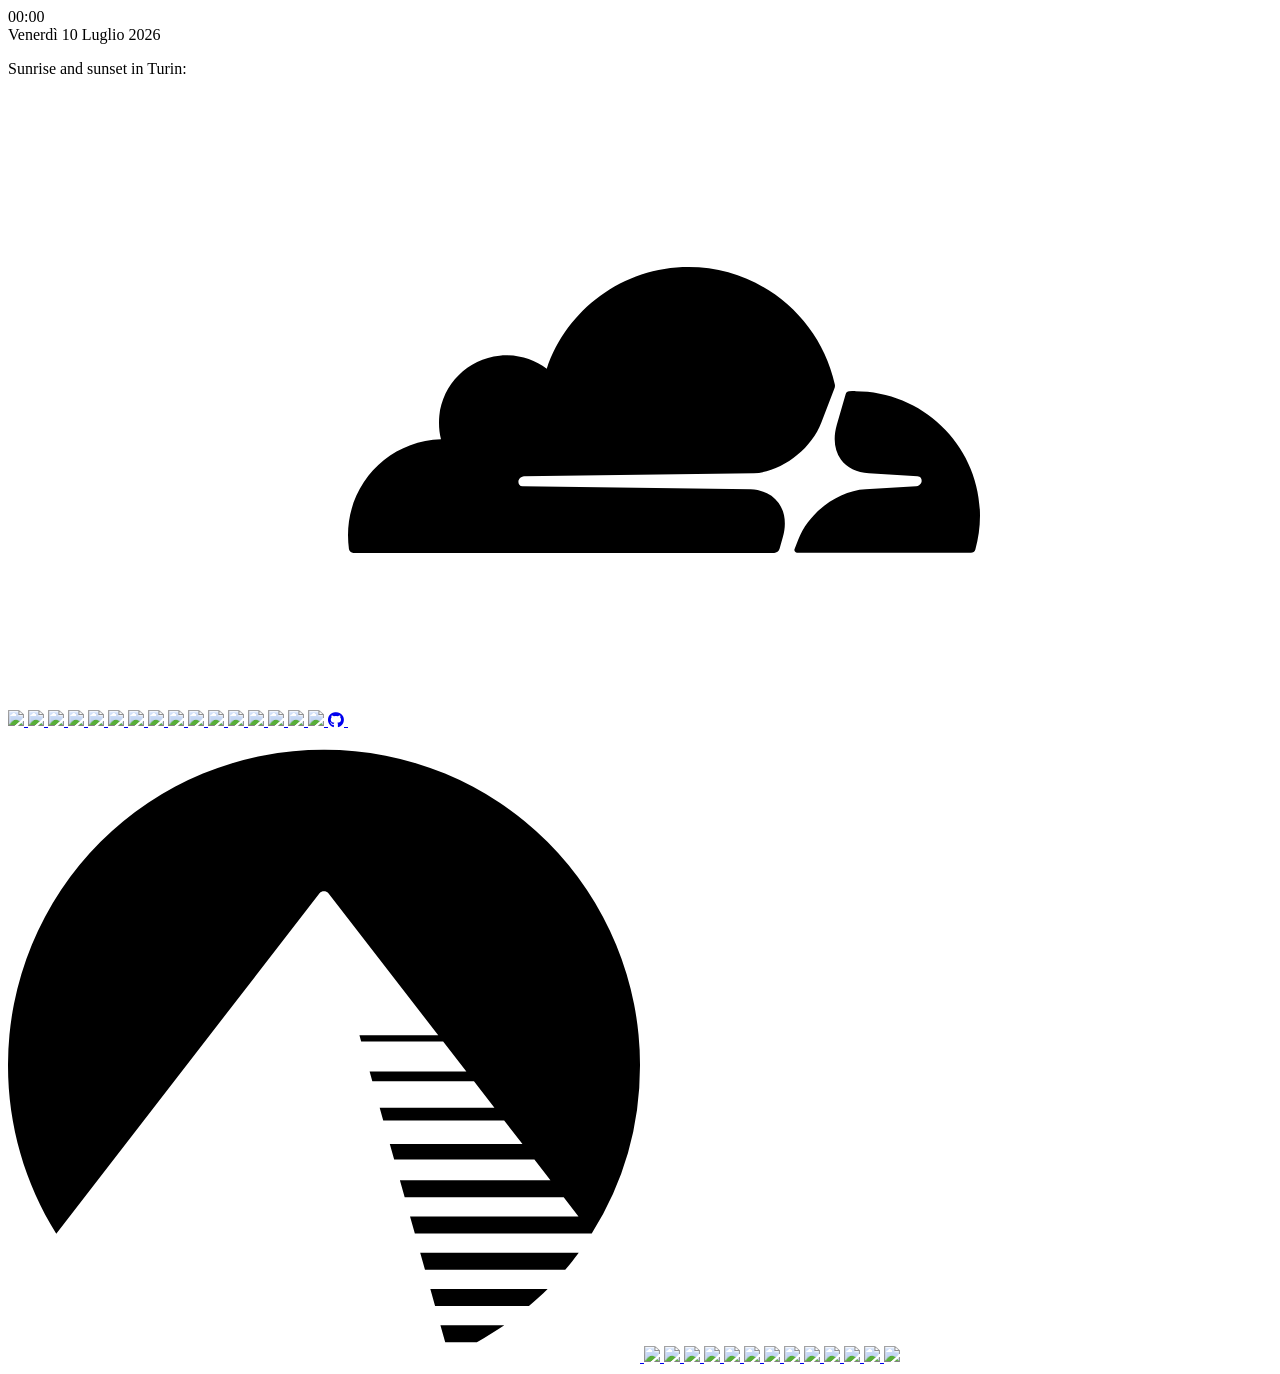
==== menu.html @ 1af50b3f "updates" ====
<!DOCTYPE html>
<html lang="it">

<head>

<meta charset="UTF-8">
<meta name="viewport" content="width=device-width, initial-scale=1">

<title>Home</title>

<link rel="stylesheet"
href="https://cdnjs.cloudflare.com/ajax/libs/font-awesome/6.7.2/css/all.min.css">

<!-- Carica OpenDyslexic tramite il CDN ufficiale di CDNFonts -->
<link href="https://fonts.cdnfonts.com/css/opendyslexic" rel="stylesheet">
                

<link rel="stylesheet" href="style-menu.css">

</head>

<body>


<!-- <h1>I miei Preferiti</h1> -->

<div class="header">

    <div id="clock">00:00</div>

    <div id="date">
        Venerdì 10 Luglio 2026
    </div>

    <p>Sunrise and sunset in Turin: 

    <span id="Turin_z723" style="color:#FFFFFF;"></span>
    <script src="https://widget.time.is/it.js"></script>
    <script>
    time_is_widget.init({Turin_z723:
    {
		template: "SUN",
		sun_format: "srhour:srminute - sshour:ssminute",
		coords: "45.116177,7.742615"
		}
    });
    </script>

</div>


<div class="grid">

<a href="https://www.3bmeteo.com/meteo/torino" class="card">
<img width="50%" src="./images/3bmeteo.webp"></img>
</a>

<a href="https://www.ilmeteo.it/box/previsioni.php?citta=7301&type=day1&width=600&ico=1&lang=ita&days=6&font=Tahoma&fontsize=14&bg=FFFFFF&fg=000000&bgtitle=0099FF&fgtitle=FFFFFF&bgtab=F0F0F0&fglink=1773C2" class="card">
<img width="50%" src="./images/ilmeteo.ico"></img>
</a>

<a href="https://weather.com/it-IT/weather/radar/interactive/l/c10347f5676ed8e68f1d2a63c1cb882bcf287e4253e0687e6c497bd12146698f" class="card">
<img width="50%" src="./images/weather.webp"></img>
</a>

<a href="https://www.timeanddate.com/worldclock/italy/turin" class="card">
<img width="50%" src="./images/timeanddate.ico"></img>
</a>

<a href="https://webgis.arpa.piemonte.it/aria_piemonte/index.html?page=stime" class="card">
<img class="logo-svg" width="50%" src="./images/pollution.svg"></img>
</a>

<a href="https://www.3bmeteo.com/aria/torino#1" class="card">
<img class="logo-svg" width="50%" src="./images/wind.svg"></img>
</a>


<!-- enable multiple div to separate groups of favorites 
</div>

<div class="grid">
-->

<a href="https://web.whatsapp.com/" class="card">
<img width="50%" src="./images/whatsapp.ico"></img>
</a>

<a href="https://mail.google.com/mail/u/0/#inbox" class="card">
<img width="50%" src="./images/gmail.ico"></img>
</a>

<a href="https://drive.google.com/drive/u/0/home" class="card">
<img width="50%" src="./images/gdrive.ico"></img>
</a>

<a href="https://keep.google.com/" class="card">
<img width="50%" src="./images/keep.svg"></img>
</a>

<a href="https://www.inoreader.com/folder/Torino" class="card">
<img width="50%" src="./images/inoreader.ico"></img>
</a>

<a href="https://bi-to.medialibrary.it/" class="card">
<img width="50%" src="./images/bi-to.ico"></img>
</a>


<a href="https://www.reddit.com/new/?feed=home" class="card">
<img width="50%" src="./images/reddit.png"></img>
</a>

<a href="https://chatgpt.com" class="card">
<img width="50%" src="./images/chatgpt.ico"></img>
</a>

<a href="https://gemini.google.com/app?hl=it" class="card">
<img width="50%" src="./images/gemini.png"></img>
</a>

<a href="https://chat.deepseek.com/" class="card">
<img width="50%" src="./images/deepseek.png"></img>
</a>

<a href="https://github.com" class="card">
<i class="fa-brands fa-github"></i>
</a>

<a href="https://dash.cloudflare.com/38222b32d8a9c01168f3eb99b1259382/workers-and-pages" class="card">
<img class="logo-svg" width="50%" src="./images/cloudflare.svg"></img>
</a>

<a href="https://www.codeberg.org" class="card">
<img class="logo-svg" width="50%" src="./images/codeberg.svg"></img>
</a>


<a href="https://navi.linuzzz.duckdns.org/" class="card">
<img width="50%" src="./images/navidrome.png"></img>
</a>

<a href="https://immich.linuzzz.duckdns.org/" class="card">
<img width="50%" src="./images/immich.ico"></img>
</a>

<a href="http://192.168.1.25:8096/web/#/home" class="card">
<img width="50%" src="./images/jellyfin.png"></img>
</a>

<a href="https://mastodon.bida.im/neighborhood" class="card">
<img width="50%" src="./images/mastodon.svg"></img>
</a>

<a href="https://www.youtube.com/" class="card">
<img width="50%" src="./images/yt.ico"></img>
</a>

<a href="https://music.youtube.com/" class="card">
<img width="50%" src="./images/ytmusic.ico"></img>
</a>

<a href="https://music.amazon.it/" class="card">
<img width="50%" src="./images/amazonmusic.png"></img>
</a>

<!--
<a href="https://www.ifconfig.me/" class="card">
<i class="fa-solid fa-network-wired"></i>
</a>
-->

<a href="https://www.ifconfig.me/" class="card">
<img class="logo-svg" width="50%" src="./images/network-wired.svg"></img>
</a>

<a href="https://whatismyviewport.com/" class="card">
<img class="logo-svg" width="50%" src="./images/eye.svg"></img>
</a>

<a href="https://www.solitalian.it/" class="card">
<img class="logo-svg" width="50%" src="./images/cards.svg"></img>
<!--<img width="50%" src="./images/solitaire.png"></img>-->
</a>

<a href="https://sudoku.jull.dev/" class="card">
<img class="logo-svg" width="50%" src="./images/sudoku.svg"></img>
</a>

<a href="https://wordly.org/it" class="card">
<img width="50%" src="./images/wordly.ico"></img>
</a>

<a href="https://api.razzlepuzzles.com/2048?locale=it" class="card">
<img width="50%" src="./images/2048.webp"></img>
</a>



<!--
<a href="https://hub.docker.com" class="card">
<i class="fa-brands fa-docker"></i>
<span>Docker</span>
</a>


<a href="https://wikipedia.org" class="card">
<i class="fa-brands fa-wikipedia-w"></i>
<span>Wikipedia</span>
</a>
-->


<!--
<a href="https://wikipedia.org" class="card">
<img width="30%" src="./images/google.ico"></img>
<span>📪</span>
</a>
-->

</div>

<script src="clock.js"></script>


</body>
</html>
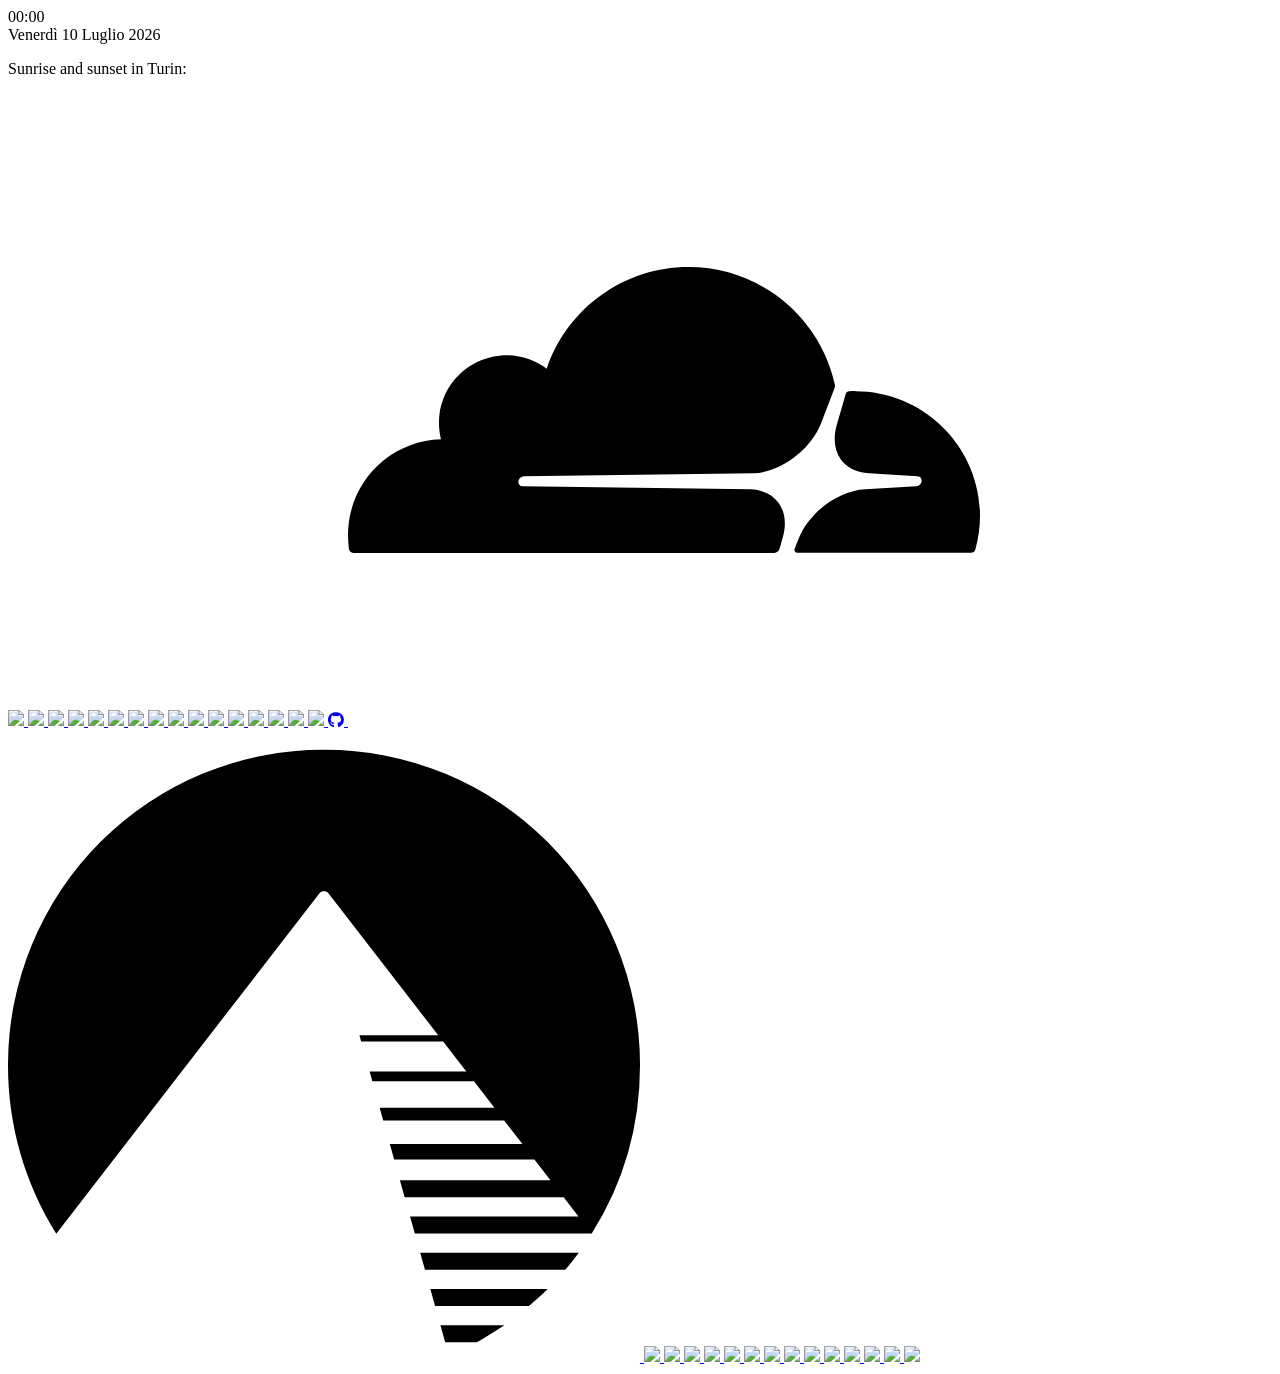
==== commit 71e01105: "link update" ====
--- a/menu.html
+++ b/menu.html
@@ -106,7 +106,6 @@
 <img width="50%" src="./images/bi-to.ico"></img>
 </a>
 
-
 <a href="https://www.reddit.com/new/?feed=home" class="card">
 <img width="50%" src="./images/reddit.png"></img>
 </a>
@@ -135,7 +134,6 @@
 <img class="logo-svg" width="50%" src="./images/codeberg.svg"></img>
 </a>
 
-
 <a href="https://navi.linuzzz.duckdns.org/" class="card">
 <img width="50%" src="./images/navidrome.png"></img>
 </a>
@@ -150,6 +148,10 @@
 
 <a href="https://mastodon.bida.im/neighborhood" class="card">
 <img width="50%" src="./images/mastodon.svg"></img>
+</a>
+
+<a href="https://infosec.exchange/" class="card">
+<img width="50%" src="./images/infosec.png"></img>
 </a>
 
 <a href="https://www.youtube.com/" class="card">
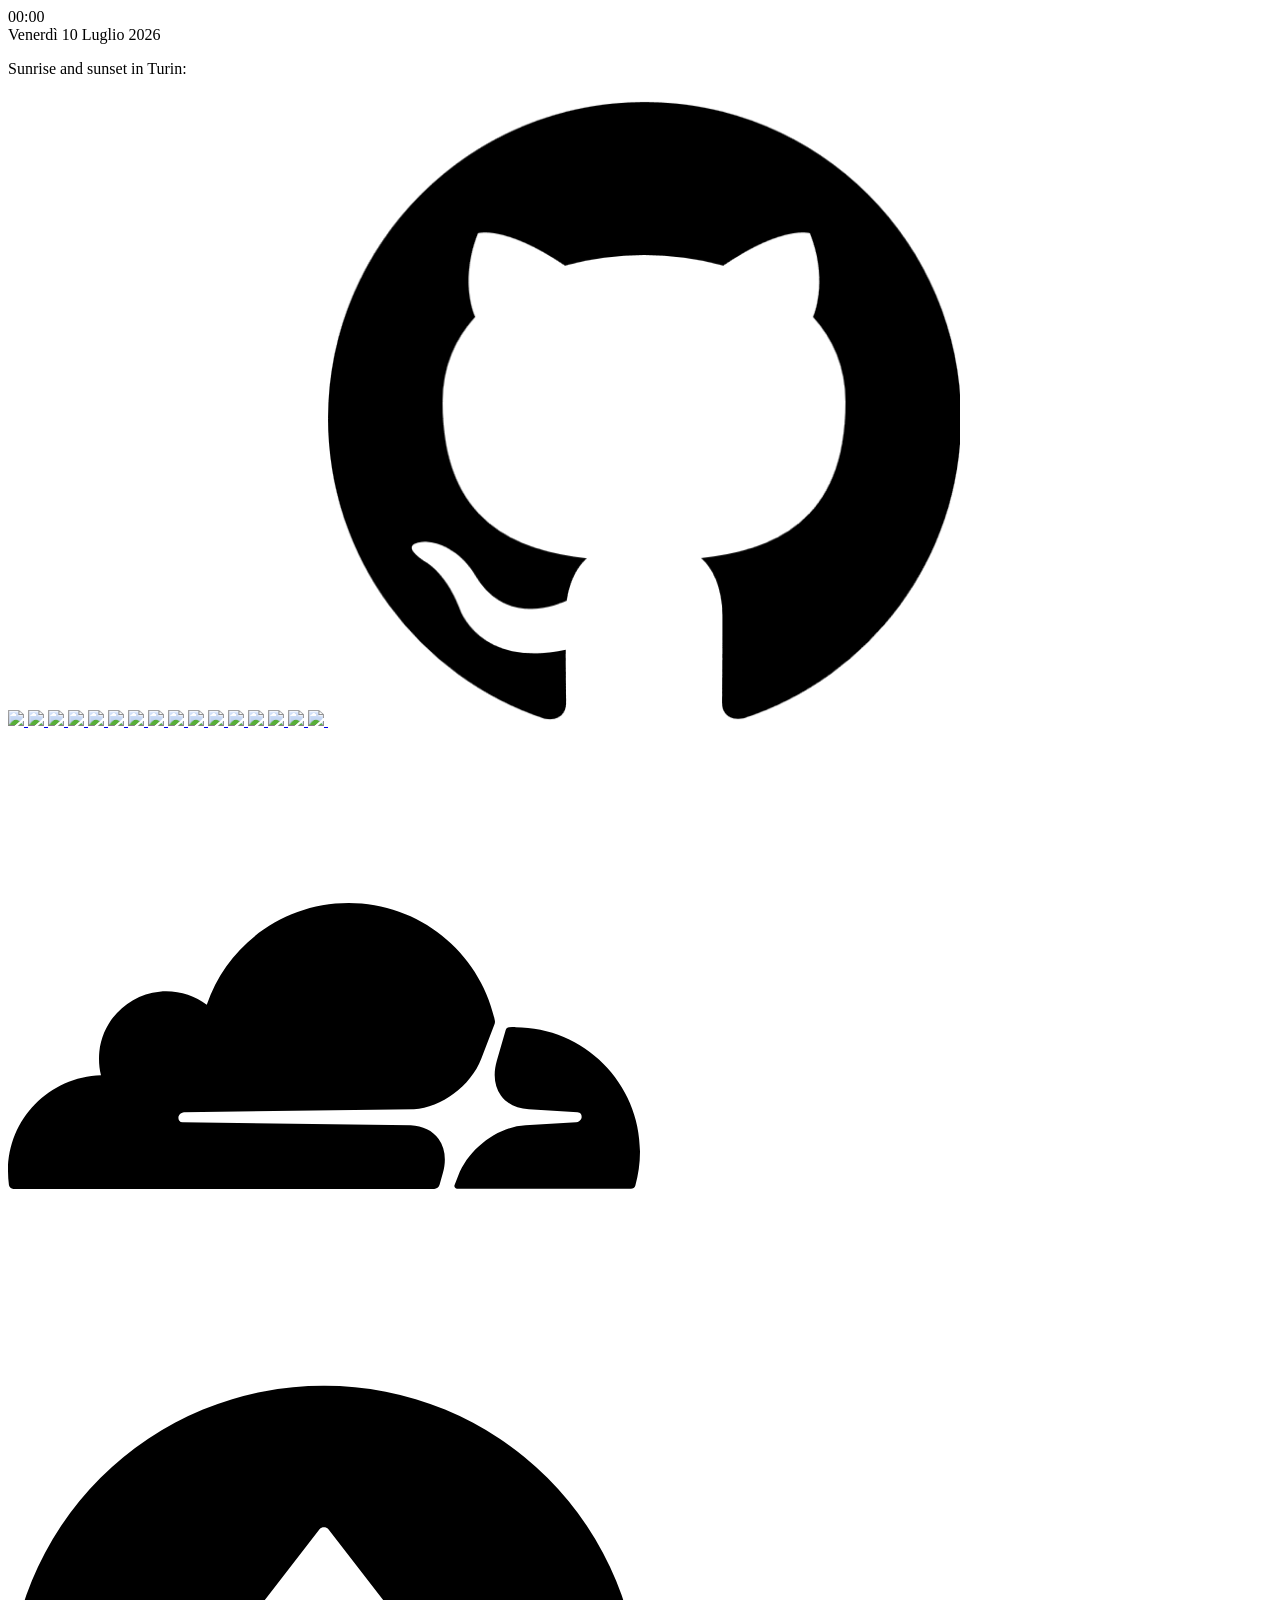
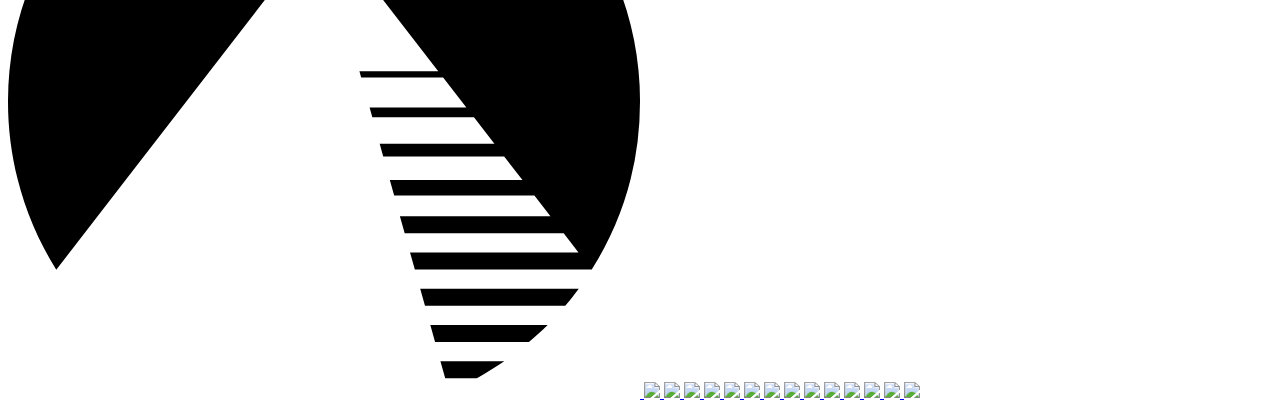
==== commit 33366b2b: "link udate" ====
--- a/menu.html
+++ b/menu.html
@@ -123,7 +123,7 @@
 </a>
 
 <a href="https://github.com" class="card">
-<i class="fa-brands fa-github"></i>
+<img class="logo-svg" width="50%" src="./images/github.png"></img>
 </a>
 
 <a href="https://dash.cloudflare.com/38222b32d8a9c01168f3eb99b1259382/workers-and-pages" class="card">
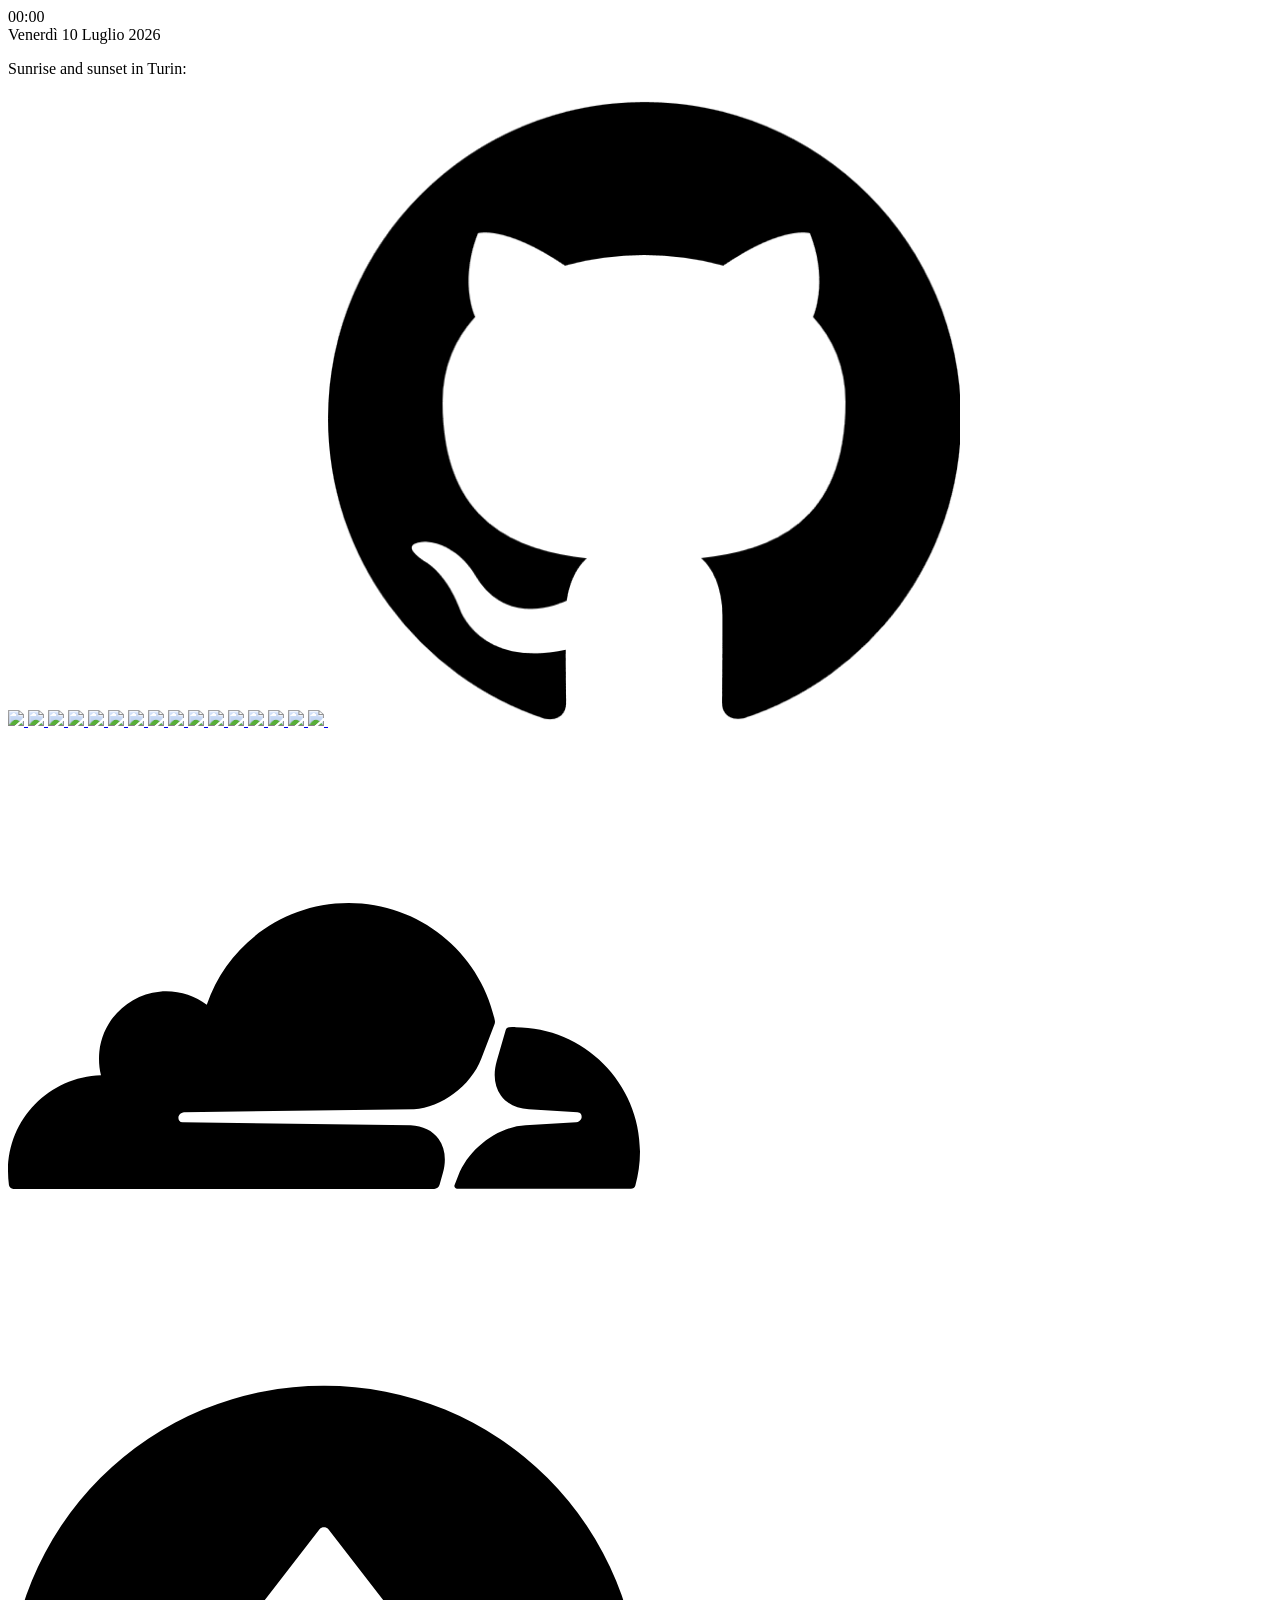
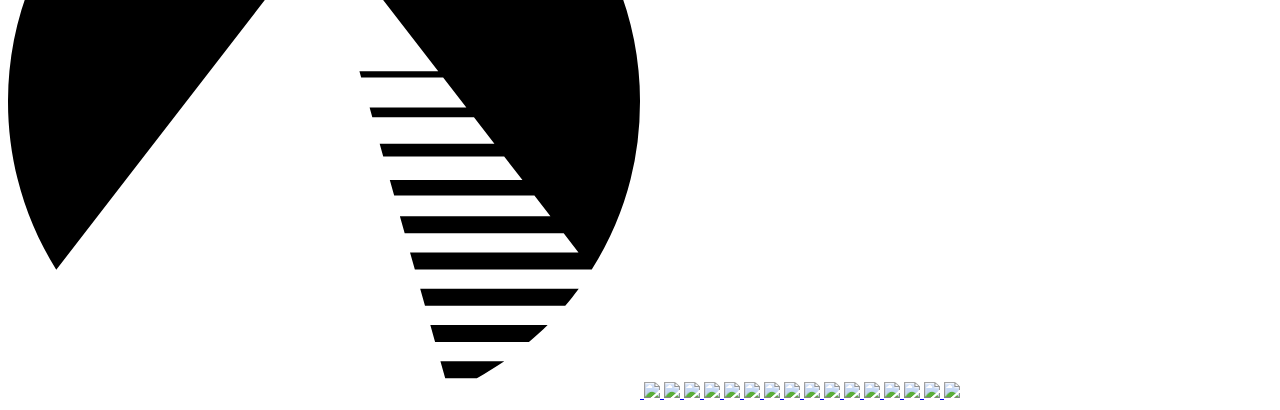
==== commit d1389e02: "new links" ====
--- a/menu.html
+++ b/menu.html
@@ -197,7 +197,13 @@
 <img width="50%" src="./images/2048.webp"></img>
 </a>
 
-
+<a href="https://portale.arci.it/attivazioniculturali/lista-attivita/?q=&date_from=&date_to=&committee_code=A05" class="card">
+<img width="50%" src="./images/arci.png"></img>
+</a>
+
+<a href="https://turismotorino.org/it/visita/eventi/agenda" class="card">
+<img width="50%" src="./images/agenda-torino.png"></img>
+</a>
 
 <!--
 <a href="https://hub.docker.com" class="card">
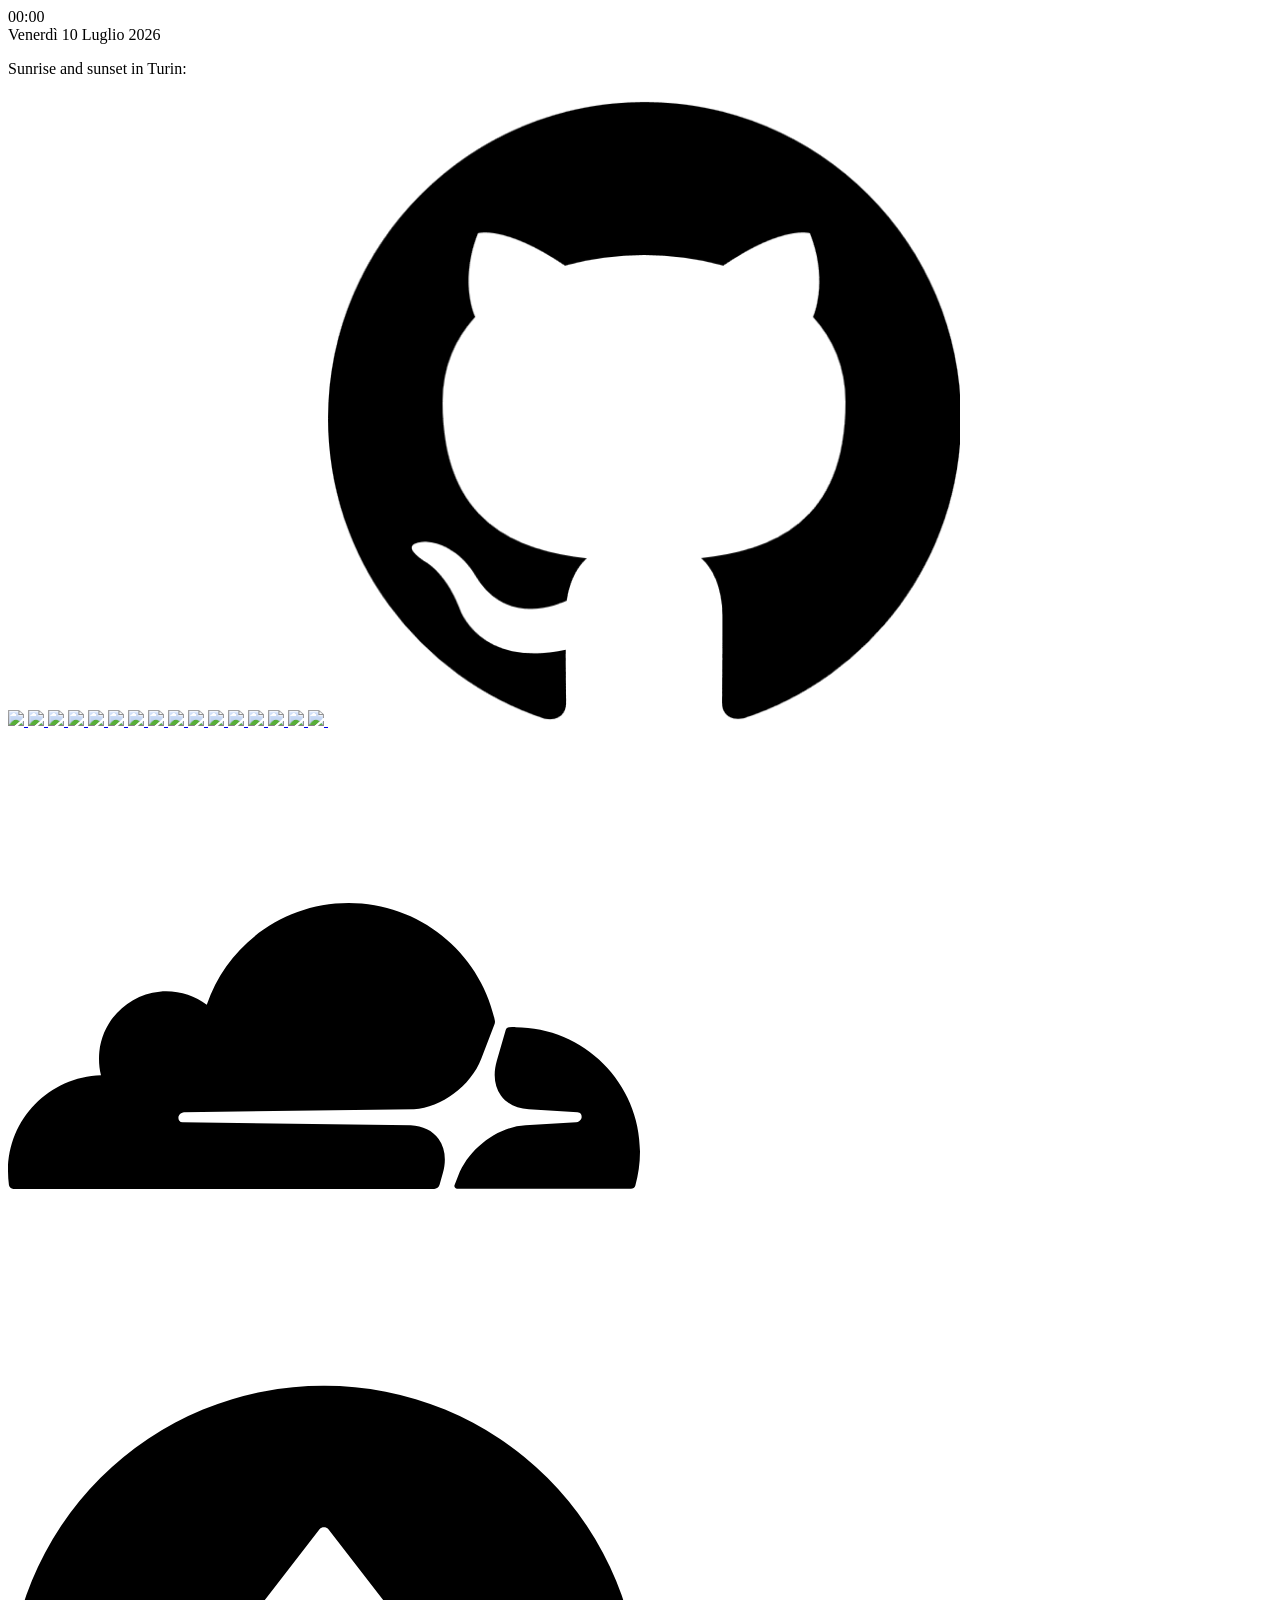
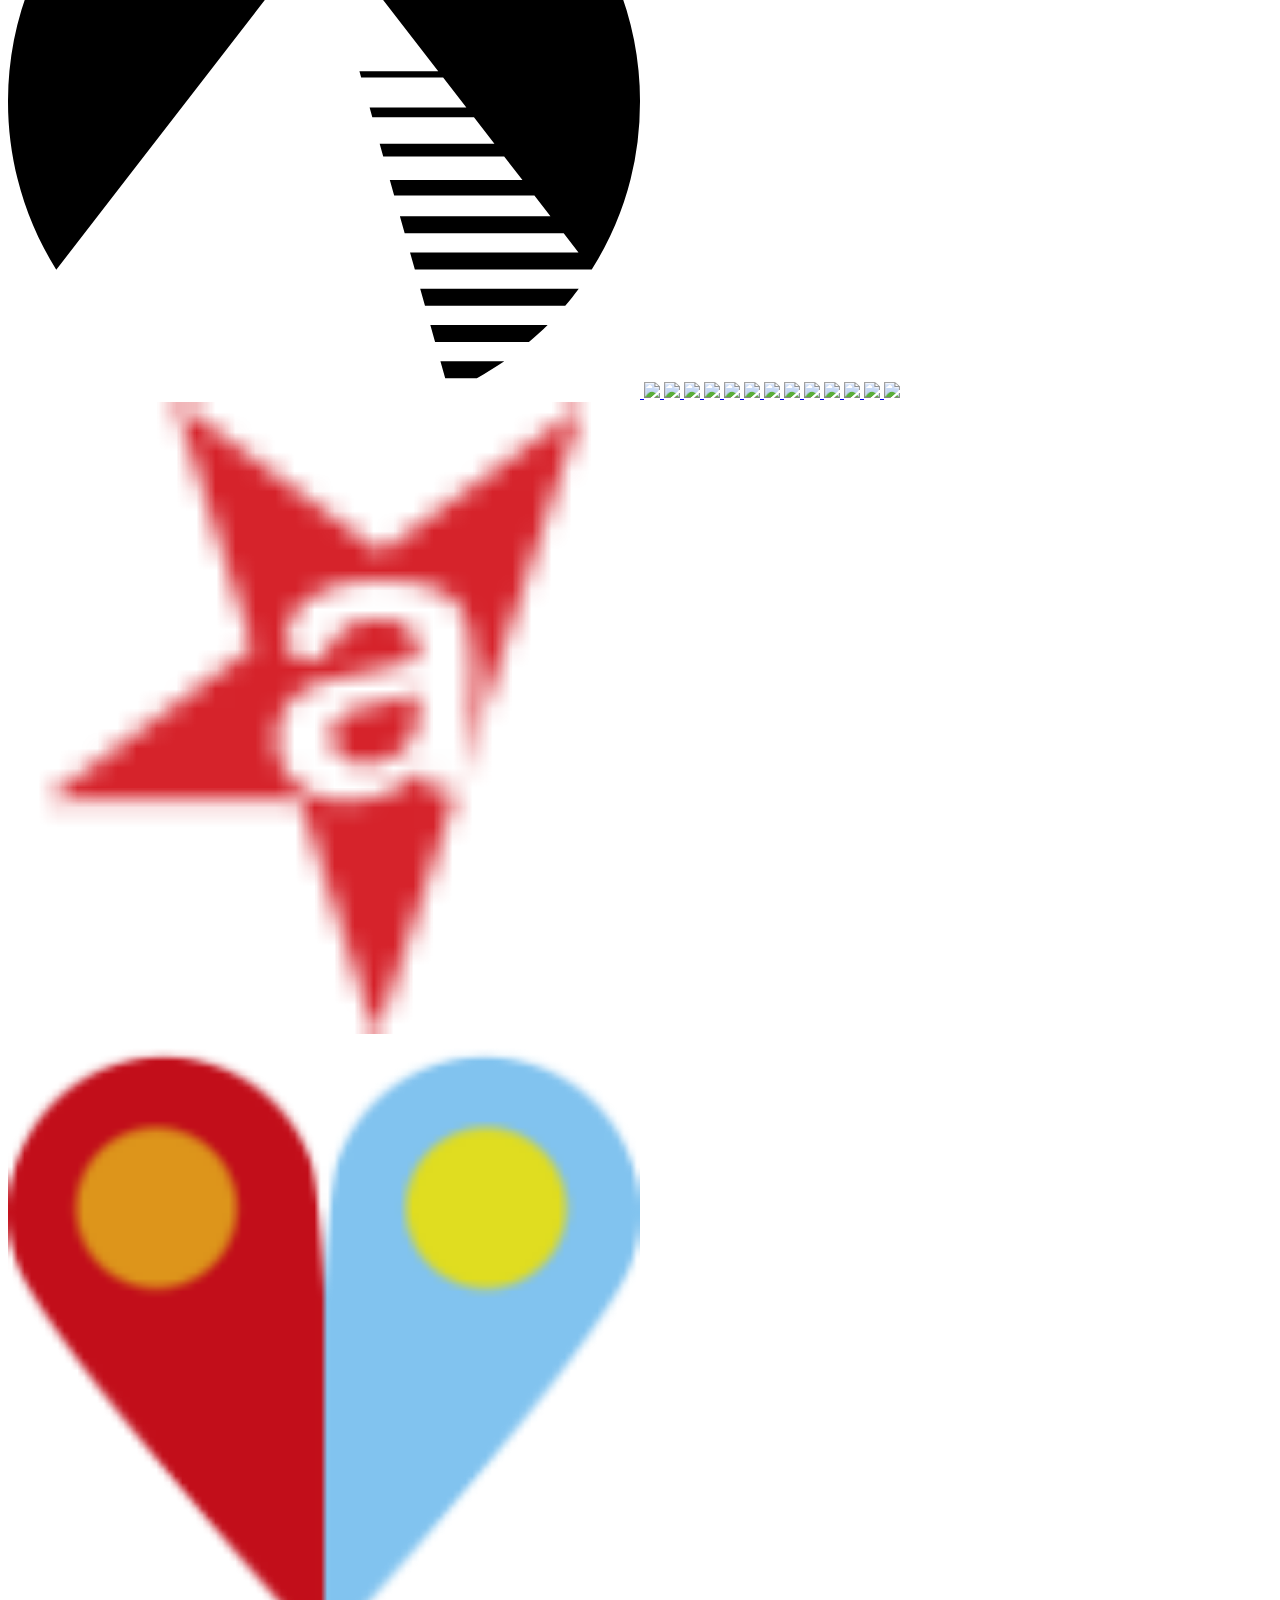
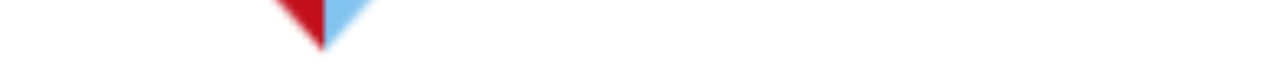
==== commit 9f1a7337: "removed navidrome" ====
--- a/menu.html
+++ b/menu.html
@@ -134,10 +134,6 @@
 <img class="logo-svg" width="50%" src="./images/codeberg.svg"></img>
 </a>
 
-<a href="https://navi.linuzzz.duckdns.org/" class="card">
-<img width="50%" src="./images/navidrome.png"></img>
-</a>
-
 <a href="https://immich.linuzzz.duckdns.org/" class="card">
 <img width="50%" src="./images/immich.ico"></img>
 </a>
